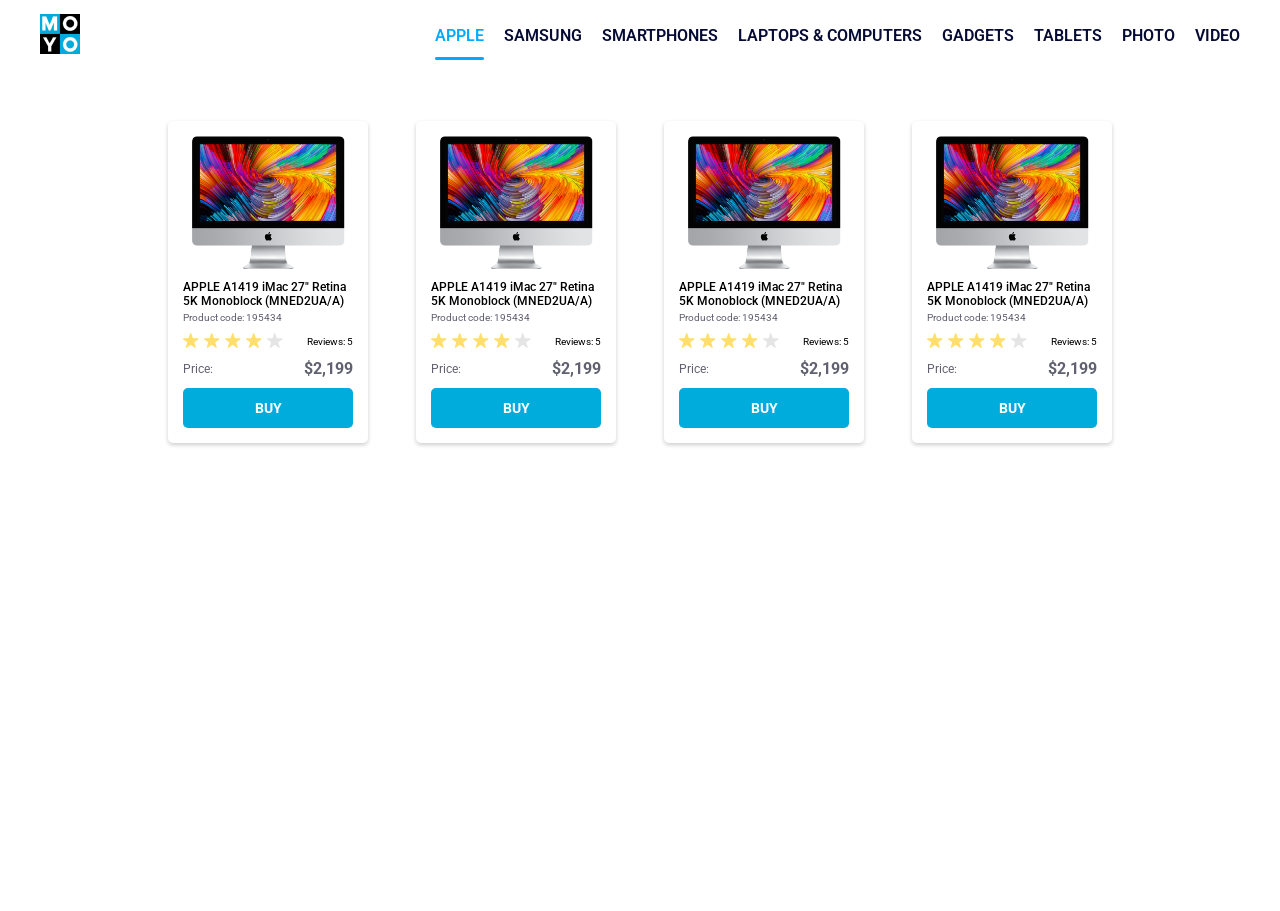
==== docs/index.html @ f190ed0e "subindo projeto" ====
<!doctype html>
<html lang="en">
  <head>
    <meta charset="UTF-8" />
    <meta
      name="viewport"
      content="width=device-width, initial-scale=1.0"
    />
    <title>Catalog</title>

    <link
      rel="preconnect"
      href="https://fonts.gstatic.com"
    />
    <link
      href="https://fonts.googleapis.com/css2?family=Roboto:wght@400;500;700&amp;display=swap"
      rel="stylesheet"
    />

    <!-- IMPORTANTE: usar o CSS compilado -->
    <link
      rel="stylesheet"
      href="layout_catalog.13c6ce08.css"
    />
  </head>

  <body>
    <!-- ================= HEADER ================= -->

    <header class="header">
      <nav class="header__nav">
        <div class="header__logo">
          <img
            src="logo.31af4e23.png"
            alt="MOYO logo"
          />
        </div>

        <ul class="links">
          <li>
            <a
              href="#"
              class="links__link is-active"
            >
              apple
            </a>
          </li>
          <li>
            <a
              href="#"
              class="links__link"
            >
              samsung
            </a>
          </li>
          <li>
            <a
              href="#"
              class="links__link"
            >
              smartphones
            </a>
          </li>
          <li>
            <a
              href="#"
              class="links__link"
              data-qa="nav-hover"
            >
              laptops &amp; computers
            </a>
          </li>
          <li>
            <a
              href="#"
              class="links__link"
            >
              gadgets
            </a>
          </li>
          <li>
            <a
              href="#"
              class="links__link"
            >
              tablets
            </a>
          </li>
          <li>
            <a
              href="#"
              class="links__link"
            >
              photo
            </a>
          </li>
          <li>
            <a
              href="#"
              class="links__link"
            >
              video
            </a>
          </li>
        </ul>
      </nav>
    </header>

    <!-- ================= MAIN ================= -->

    <main>
      <!-- ===== CARD 1 (com data-qa exigido) ===== -->
      <article
        class="card"
        data-qa="card"
      >
        <div class="card__image"></div>

        <div class="card__content">
          <p class="card__title">
            APPLE A1419 iMac 27" Retina
            <br />
            5K Monoblock (MNED2UA/A)
          </p>

          <p class="card__product-code">Product code: 195434</p>
        </div>

        <div class="card__stars">
          <div class="card__stars-box">
            <div class="card__star card__star--active"></div>
            <div class="card__star card__star--active"></div>
            <div class="card__star card__star--active"></div>
            <div class="card__star card__star--active"></div>
            <div class="card__star"></div>
          </div>

          <p class="card__review">Reviews: 5</p>
        </div>

        <div class="card__price-wrapper">
          <p class="card__price-label">Price:</p>
          <p class="card__price-value">$2,199</p>
        </div>

        <a
          href="#"
          class="card__button"
          data-qa="card-hover"
        >
          BUY
        </a>
      </article>

      <!-- ===== OUTROS CARDS (sem data-qa extra) ===== -->

      <article class="card">
        <div class="card__image"></div>
        <div class="card__content">
          <p class="card__title">
            APPLE A1419 iMac 27" Retina
            <br />
            5K Monoblock (MNED2UA/A)
          </p>
          <p class="card__product-code">Product code: 195434</p>
        </div>
        <div class="card__stars">
          <div class="card__stars-box">
            <div class="card__star card__star--active"></div>
            <div class="card__star card__star--active"></div>
            <div class="card__star card__star--active"></div>
            <div class="card__star card__star--active"></div>
            <div class="card__star"></div>
          </div>
          <p class="card__review">Reviews: 5</p>
        </div>
        <div class="card__price-wrapper">
          <p class="card__price-label">Price:</p>
          <p class="card__price-value">$2,199</p>
        </div>
        <a
          href="#"
          class="card__button"
        >
          BUY
        </a>
      </article>

      <article class="card">
        <div class="card__image"></div>
        <div class="card__content">
          <p class="card__title">
            APPLE A1419 iMac 27" Retina
            <br />
            5K Monoblock (MNED2UA/A)
          </p>
          <p class="card__product-code">Product code: 195434</p>
        </div>
        <div class="card__stars">
          <div class="card__stars-box">
            <div class="card__star card__star--active"></div>
            <div class="card__star card__star--active"></div>
            <div class="card__star card__star--active"></div>
            <div class="card__star card__star--active"></div>
            <div class="card__star"></div>
          </div>
          <p class="card__review">Reviews: 5</p>
        </div>
        <div class="card__price-wrapper">
          <p class="card__price-label">Price:</p>
          <p class="card__price-value">$2,199</p>
        </div>
        <a
          href="#"
          class="card__button"
        >
          BUY
        </a>
      </article>

      <article class="card">
        <div class="card__image"></div>
        <div class="card__content">
          <p class="card__title">
            APPLE A1419 iMac 27" Retina
            <br />
            5K Monoblock (MNED2UA/A)
          </p>
          <p class="card__product-code">Product code: 195434</p>
        </div>
        <div class="card__stars">
          <div class="card__stars-box">
            <div class="card__star card__star--active"></div>
            <div class="card__star card__star--active"></div>
            <div class="card__star card__star--active"></div>
            <div class="card__star card__star--active"></div>
            <div class="card__star"></div>
          </div>
          <p class="card__review">Reviews: 5</p>
        </div>
        <div class="card__price-wrapper">
          <p class="card__price-label">Price:</p>
          <p class="card__price-value">$2,199</p>
        </div>
        <a
          href="#"
          class="card__button"
        >
          BUY
        </a>
      </article>
    </main>
  </body>
</html>
---- docs/layout_catalog.13c6ce08.css ----
* {
  box-sizing: border-box;
}

body {
  width: 100%;
  margin: 0;
  padding: 0;
}

.header {
  box-sizing: border-box;
}

.header__nav {
  justify-content: space-between;
  align-items: center;
  width: 100%;
  padding: 10px 40px;
  display: flex;
}

@media screen and (width >= 424px) and (width <= 539px) {
  .nav-links {
    flex-flow: column wrap;
    justify-content: center;
    align-items: center;
    padding: 10px 20px;
  }
}

@media screen and (height >= 540px) and (width <= 768px) {
  .nav-links {
    flex-flow: column wrap;
    justify-content: center;
    align-items: center;
    padding: 10px 20px;
  }
}

.links {
  text-transform: uppercase;
  flex-wrap: wrap;
  justify-content: center;
  gap: 20px;
  padding: 0;
  font-family: Roboto, sans-serif;
  font-weight: 600;
  list-style: none;
  display: flex;
}

.links__link {
  color: #060b35;
  padding: 10px 0;
  text-decoration: none;
  transition: color 0.3s;
  position: relative;
}

.links__link.is-active {
  color: #0af;
}

.links__link.is-active:after {
  content: '';
  background-color: #0af;
  border-radius: 2px;
  width: 100%;
  height: 3px;
  position: absolute;
  bottom: -5px;
  left: 0;
}

.links__link:hover {
  color: #00acdc;
}

main {
  grid-template-columns: repeat(1, 200px);
  justify-content: center;
  align-items: start;
  gap: 46px 48px;
  min-height: calc(100vh - 60px);
  padding: 50px 40px;
  display: grid;
  overflow: visible;
}

@media (width >= 488px) {
  main {
    grid-template-columns: repeat(2, 200px);
  }
}

@media (width >= 768px) {
  main {
    grid-template-columns: repeat(3, 200px);
  }
}

@media (width >= 1024px) {
  main {
    grid-template-columns: repeat(4, 200px);
  }
}

.card {
  transform-origin: center;
  border-radius: 5px;
  flex-direction: column;
  justify-content: space-around;
  align-items: center;
  gap: 10px;
  width: 200px;
  padding: 15px;
  transition: transform 0.3s;
  display: flex;
  box-shadow: 0 2px 4px #0003;
}

.card:hover {
  z-index: 1;
  transform: scale(1.2);
}

.card__image {
  background-image: url('imac.04d6fc2d.jpeg');
  background-repeat: no-repeat;
  background-size: contain;
  width: 160px;
  height: 134px;
}

.card__content {
  flex-direction: column;
  gap: 4px;
  width: 100%;
  display: flex;
}

.card__title {
  margin: 0;
  font-family: Roboto, sans-serif;
  font-size: 12px;
  font-weight: 500;
  transition: color 0.3s;
}

.card:hover .card__title {
  color: #34568b;
}

.card__product-code {
  color: #616070;
  margin: 0;
  font-family: Roboto, sans-serif;
  font-size: 10px;
  font-weight: 400;
}

.card__stars {
  justify-content: space-between;
  align-items: center;
  width: 100%;
  display: flex;
}

.card__stars-box {
  gap: 5px;
  display: flex;
}

.card__star {
  background-image: url('star.7fc9e805.svg');
  background-repeat: no-repeat;
  background-size: contain;
  width: 16px;
  height: 16px;
}

.card__star--active {
  background-image: url('star-active.ab9dc390.svg');
}

.card__review {
  margin: 0;
  font-family: Roboto, sans-serif;
  font-size: 10px;
  font-weight: 400;
}

.card__price-wrapper {
  justify-content: space-between;
  align-items: center;
  width: 100%;
  display: flex;
}

.card__price-label {
  color: #616070;
  margin: 0;
  font-family: Roboto, sans-serif;
  font-size: 12px;
  font-weight: 400;
}

.card__price-value {
  color: #616070;
  margin: 0;
  font-family: Roboto, sans-serif;
  font-size: 16px;
  font-weight: 700;
}

.card__button {
  color: #fff;
  background-color: #00acdc;
  border-radius: 5px;
  justify-content: center;
  align-items: center;
  width: 100%;
  height: 40px;
  font-family: Roboto, sans-serif;
  font-size: 14px;
  font-weight: 700;
  text-decoration: none;
  transition: all 0.3s;
  display: flex;
}

.card__button:hover {
  color: #00acdc;
  background-color: #fff;
  border: 1px solid #00acdc;
}
/*# sourceMappingURL=layout_catalog.13c6ce08.css.map */
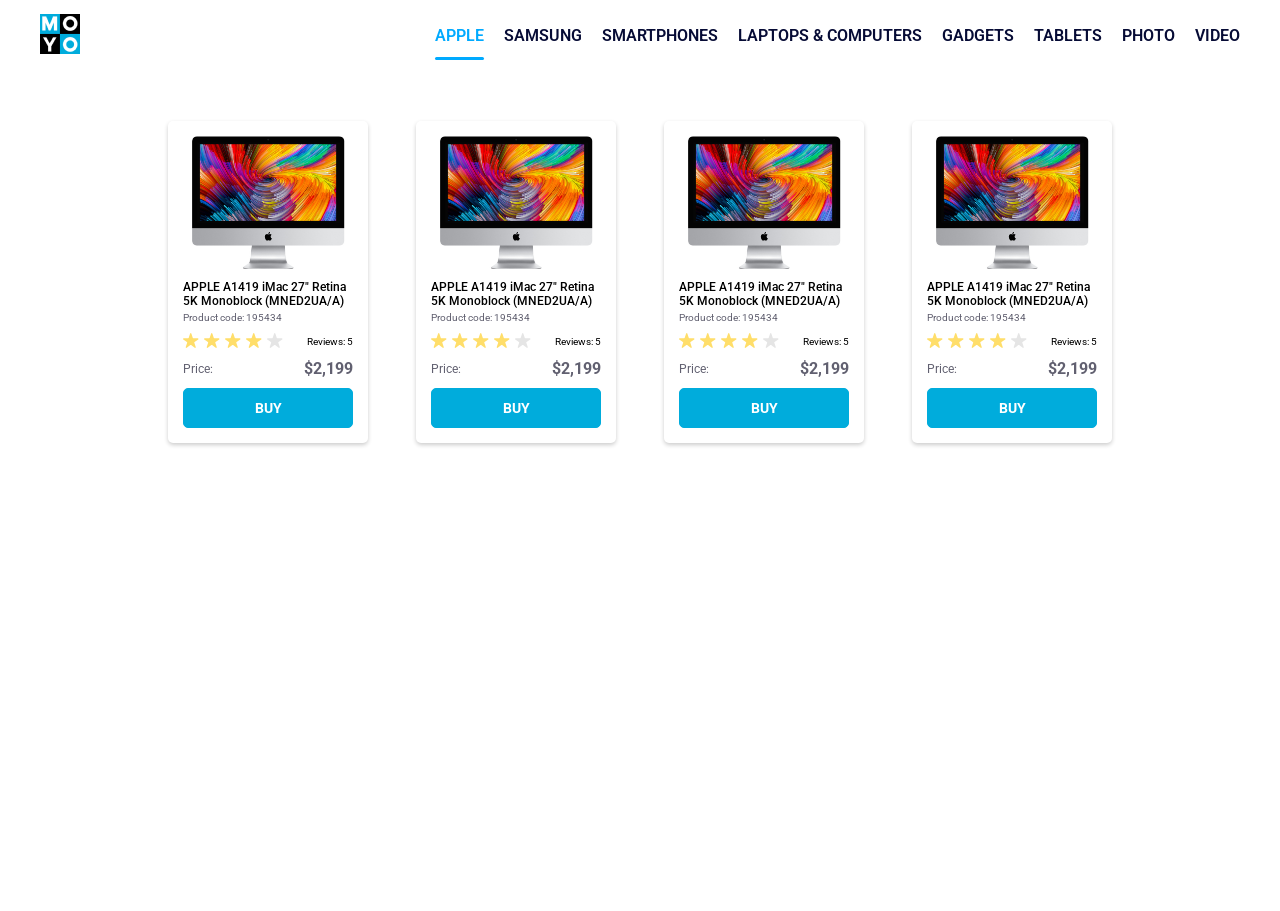
==== commit 02f5110d: "subindo estilos" ====
--- a/docs/index.html
+++ b/docs/index.html
@@ -20,7 +20,7 @@
     <!-- IMPORTANTE: usar o CSS compilado -->
     <link
       rel="stylesheet"
-      href="layout_catalog.13c6ce08.css"
+      href="layout_catalog.f5bddfd6.css"
     />
   </head>
 
--- a/docs/layout_catalog.f5bddfd6.css
+++ b/docs/layout_catalog.f5bddfd6.css
@@ -0,0 +1,238 @@
+* {
+  box-sizing: border-box;
+}
+
+body {
+  width: 100%;
+  margin: 0;
+  padding: 0;
+}
+
+.header {
+  box-sizing: border-box;
+}
+
+.header__nav {
+  justify-content: space-between;
+  align-items: center;
+  width: 100%;
+  padding: 10px 40px;
+  display: flex;
+}
+
+@media screen and (width >= 424px) and (width <= 539px) {
+  .nav-links {
+    flex-flow: column wrap;
+    justify-content: center;
+    align-items: center;
+    padding: 10px 20px;
+  }
+}
+
+@media screen and (height >= 540px) and (width <= 768px) {
+  .nav-links {
+    flex-flow: column wrap;
+    justify-content: center;
+    align-items: center;
+    padding: 10px 20px;
+  }
+}
+
+.links {
+  text-transform: uppercase;
+  flex-wrap: wrap;
+  justify-content: center;
+  gap: 20px;
+  padding: 0;
+  font-family: Roboto, sans-serif;
+  font-weight: 600;
+  list-style: none;
+  display: flex;
+}
+
+.links__link {
+  color: #060b35;
+  padding: 10px 0;
+  text-decoration: none;
+  transition: color 0.3s;
+  position: relative;
+}
+
+.links__link.is-active {
+  color: #0af;
+}
+
+.links__link.is-active:after {
+  content: '';
+  background-color: #0af;
+  border-radius: 2px;
+  width: 100%;
+  height: 3px;
+  position: absolute;
+  bottom: -5px;
+  left: 0;
+}
+
+.links__link:hover {
+  color: #00acdc;
+}
+
+main {
+  grid-template-columns: repeat(1, 200px);
+  justify-content: center;
+  align-items: start;
+  gap: 46px 48px;
+  min-height: calc(100vh - 60px);
+  padding: 50px 40px;
+  display: grid;
+  overflow: visible;
+}
+
+@media (width >= 488px) {
+  main {
+    grid-template-columns: repeat(2, 200px);
+  }
+}
+
+@media (width >= 768px) {
+  main {
+    grid-template-columns: repeat(3, 200px);
+  }
+}
+
+@media (width >= 1024px) {
+  main {
+    grid-template-columns: repeat(4, 200px);
+  }
+}
+
+.card {
+  transform-origin: center;
+  border-radius: 5px;
+  flex-direction: column;
+  justify-content: space-around;
+  align-items: center;
+  gap: 10px;
+  width: 200px;
+  padding: 15px;
+  transition: transform 0.3s;
+  display: flex;
+  box-shadow: 0 2px 4px #0003;
+}
+
+.card:hover {
+  z-index: 1;
+  transform: scale(1.2);
+}
+
+.card__image {
+  background-image: url('imac.04d6fc2d.jpeg');
+  background-repeat: no-repeat;
+  background-size: contain;
+  width: 160px;
+  height: 134px;
+}
+
+.card__content {
+  flex-direction: column;
+  gap: 4px;
+  width: 100%;
+  display: flex;
+}
+
+.card__title {
+  margin: 0;
+  font-family: Roboto, sans-serif;
+  font-size: 12px;
+  font-weight: 500;
+  transition: color 0.3s;
+}
+
+.card:hover .card__title {
+  color: #34568b;
+}
+
+.card__product-code {
+  color: #616070;
+  margin: 0;
+  font-family: Roboto, sans-serif;
+  font-size: 10px;
+  font-weight: 400;
+}
+
+.card__stars {
+  justify-content: space-between;
+  align-items: center;
+  width: 100%;
+  display: flex;
+}
+
+.card__stars-box {
+  gap: 5px;
+  display: flex;
+}
+
+.card__star {
+  background-image: url('star.7fc9e805.svg');
+  background-repeat: no-repeat;
+  background-size: contain;
+  width: 16px;
+  height: 16px;
+}
+
+.card__star--active {
+  background-image: url('star-active.ab9dc390.svg');
+}
+
+.card__review {
+  margin: 0;
+  font-family: Roboto, sans-serif;
+  font-size: 10px;
+  font-weight: 400;
+}
+
+.card__price-wrapper {
+  justify-content: space-between;
+  align-items: center;
+  width: 100%;
+  display: flex;
+}
+
+.card__price-label {
+  color: #616070;
+  margin: 0;
+  font-family: Roboto, sans-serif;
+  font-size: 12px;
+  font-weight: 400;
+}
+
+.card__price-value {
+  color: #616070;
+  margin: 0;
+  font-family: Roboto, sans-serif;
+  font-size: 16px;
+  font-weight: 700;
+}
+
+.card__button {
+  color: #fff;
+  background-color: #00acdc;
+  border: 1px solid #00acdc;
+  border-radius: 5px;
+  justify-content: center;
+  align-items: center;
+  width: 100%;
+  height: 40px;
+  font-family: Roboto, sans-serif;
+  font-size: 14px;
+  font-weight: 700;
+  text-decoration: none;
+  transition: all 0.3s;
+  display: flex;
+}
+
+.card__button:hover {
+  color: #00acdc;
+  background-color: #fff;
+}
+/*# sourceMappingURL=layout_catalog.f5bddfd6.css.map */
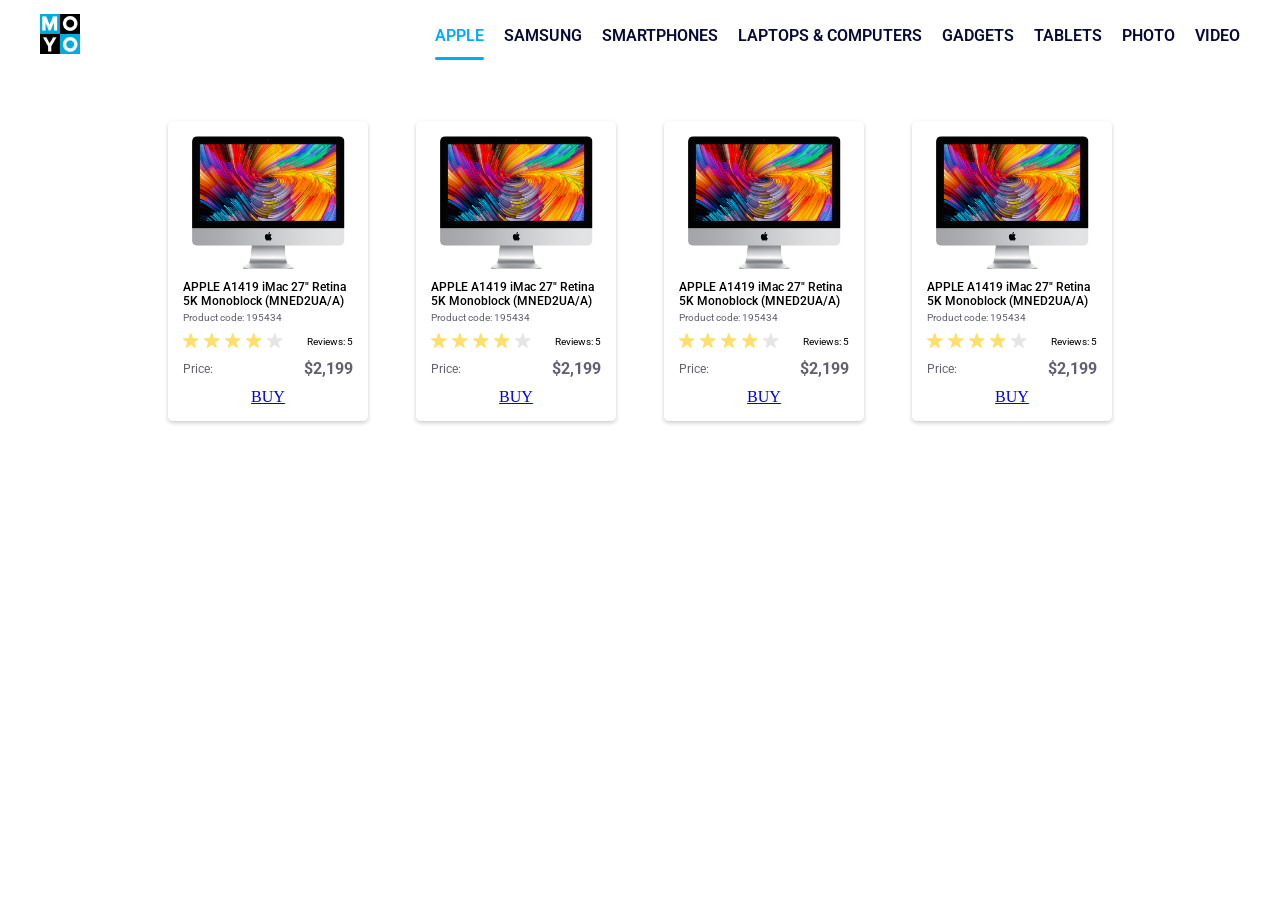
==== commit b3fa7b02: "arumando estilos" ====
--- a/docs/index.html
+++ b/docs/index.html
@@ -20,7 +20,7 @@
     <!-- IMPORTANTE: usar o CSS compilado -->
     <link
       rel="stylesheet"
-      href="layout_catalog.f5bddfd6.css"
+      href="layout_catalog.08e7cfdb.css"
     />
   </head>
 
--- a/docs/layout_catalog.08e7cfdb.css
+++ b/docs/layout_catalog.08e7cfdb.css
@@ -0,0 +1,245 @@
+* {
+  box-sizing: border-box;
+}
+
+body {
+  width: 100%;
+  margin: 0;
+  padding: 0;
+}
+
+.header {
+  box-sizing: border-box;
+}
+
+.header__nav {
+  display: flex;
+  align-items: center;
+  justify-content: space-between;
+
+  width: 100%;
+  padding: 10px 40px;
+}
+
+.links {
+  display: flex;
+  flex-wrap: wrap;
+  gap: 20px;
+  justify-content: center;
+
+  padding: 0;
+
+  font-family: Roboto, sans-serif;
+  font-weight: 600;
+  text-transform: uppercase;
+  list-style: none;
+}
+
+.links__link {
+  position: relative;
+
+  padding: 10px 0;
+
+  color: #060b35;
+  text-decoration: none;
+
+  transition: color 0.3s;
+}
+
+.links__link.is-active {
+  color: #0af;
+}
+
+.links__link.is-active::after {
+  content: '';
+
+  position: absolute;
+  bottom: -5px;
+  left: 0;
+
+  width: 100%;
+  height: 3px;
+  border-radius: 2px;
+
+  background-color: #0af;
+}
+
+.links__link:hover {
+  color: #00acdc;
+}
+
+main {
+  overflow: visible;
+  display: grid;
+  grid-template-columns: repeat(1, 200px);
+  gap: 46px 48px;
+  align-items: start;
+  justify-content: center;
+
+  min-height: calc(100vh - 60px);
+  padding: 50px 40px;
+}
+
+@media screen and (min-width: 488px) {
+  main {
+    grid-template-columns: repeat(2, 200px);
+  }
+}
+
+@media screen and (min-width: 768px) {
+  main {
+    grid-template-columns: repeat(3, 200px);
+  }
+}
+
+@media screen and (min-width: 1024px) {
+  main {
+    grid-template-columns: repeat(4, 200px);
+  }
+}
+
+.card {
+  position: relative;
+  transform-origin: center;
+
+  display: flex;
+  flex-direction: column;
+  gap: 10px;
+  align-items: center;
+  justify-content: space-around;
+
+  width: 200px;
+  padding: 15px;
+  border-radius: 5px;
+
+  box-shadow: 0 2px 4px #0003;
+
+  transition: transform 0.3s;
+}
+
+.card:hover {
+  z-index: 1;
+  transform: scale(1.2);
+}
+
+.card__image {
+  width: 160px;
+  height: 134px;
+
+  background-image: url('imac.04d6fc2d.jpeg');
+  background-repeat: no-repeat;
+  background-size: contain;
+}
+
+.card__content {
+  display: flex;
+  flex-direction: column;
+  gap: 4px;
+  width: 100%;
+}
+
+.card__title {
+  margin: 0;
+
+  font-family: Roboto, sans-serif;
+  font-size: 12px;
+  font-weight: 500;
+
+  transition: color 0.3s;
+}
+
+.card:hover .card__title {
+  color: #34568b;
+}
+
+.card__product-code {
+  margin: 0;
+
+  font-family: Roboto, sans-serif;
+  font-size: 10px;
+  font-weight: 400;
+  color: #616070;
+}
+
+.card__stars {
+  display: flex;
+  align-items: center;
+  justify-content: space-between;
+  width: 100%;
+}
+
+.card__stars-box {
+  display: flex;
+  gap: 5px;
+}
+
+.card__star {
+  width: 16px;
+  height: 16px;
+
+  background-image: url('star.7fc9e805.svg');
+  background-repeat: no-repeat;
+  background-size: contain;
+}
+
+.card__star--active {
+  background-image: url('star-active.ab9dc390.svg');
+}
+
+.card__review {
+  margin: 0;
+  font-family: Roboto, sans-serif;
+  font-size: 10px;
+  font-weight: 400;
+}
+
+.card__price-wrapper {
+  display: flex;
+  align-items: center;
+  justify-content: space-between;
+  width: 100%;
+}
+
+.card__price-label {
+  margin: 0;
+
+  font-family: Roboto, sans-serif;
+  font-size: 12px;
+  font-weight: 400;
+  color: #616070;
+}
+
+.card__price-value {
+  margin: 0;
+
+  font-family: Roboto, sans-serif;
+  font-size: 16px;
+  font-weight: 700;
+  color: #616070;
+}
+
+.card_button {
+  display: flex;
+  align-items: center;
+  justify-content: center;
+
+  width: 100%;
+  height: 40px;
+  border: 1px solid #00acdc;
+  border-radius: 5px;
+
+  font-family: Roboto, sans-serif;
+  font-size: 14px;
+  font-weight: 700;
+  color: #fff;
+  text-decoration: none;
+
+  background-color: #00acdc;
+
+  transition: all 0.3s;
+}
+
+.card_button:hover {
+  color: #00acdc;
+  background-color: #fff;
+}
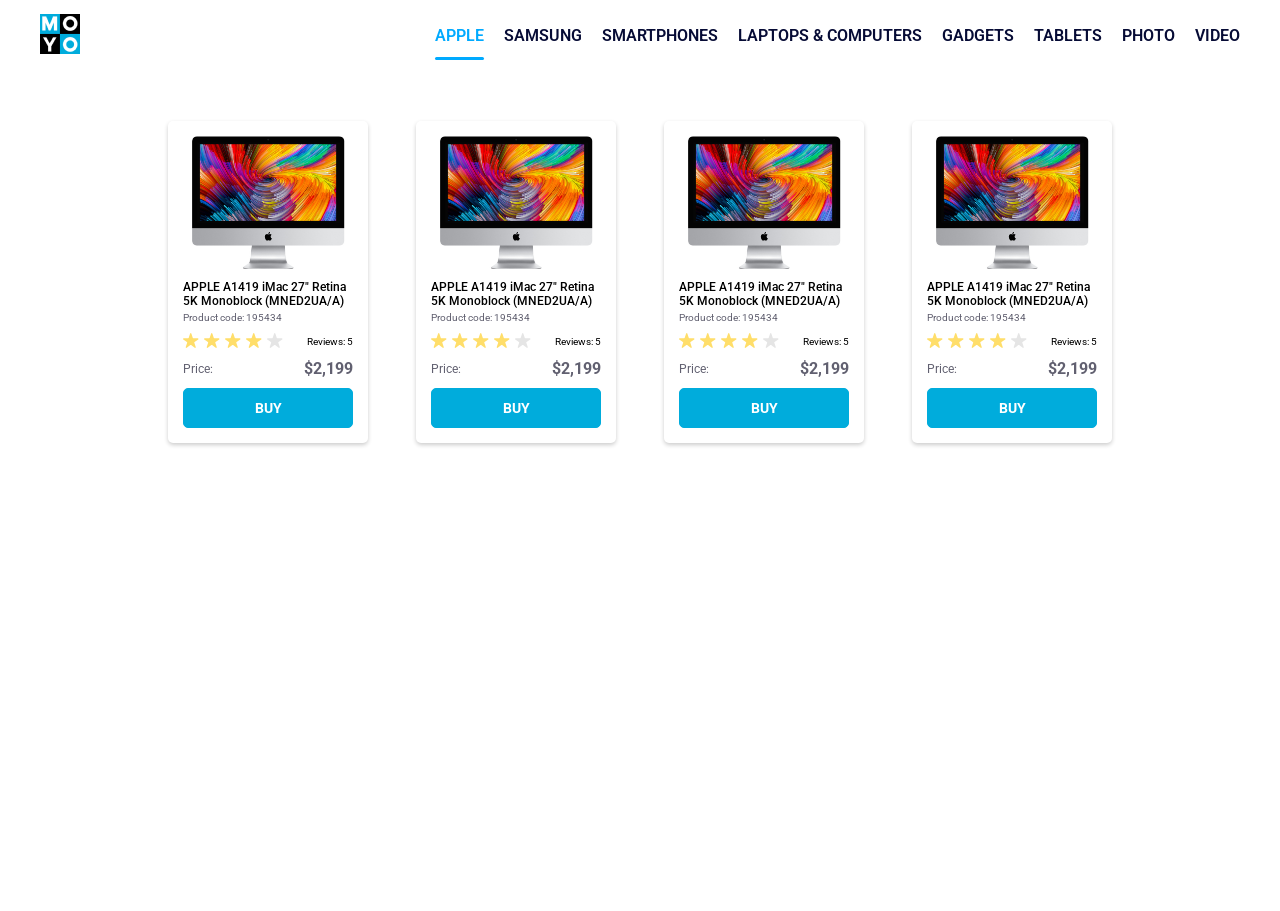
==== commit 3798daca: "tentando denovo" ====
--- a/docs/index.html
+++ b/docs/index.html
@@ -20,7 +20,7 @@
     <!-- IMPORTANTE: usar o CSS compilado -->
     <link
       rel="stylesheet"
-      href="layout_catalog.08e7cfdb.css"
+      href="layout_catalog.e04fd8db.css"
     />
   </head>
 
--- a/docs/layout_catalog.e04fd8db.css
+++ b/docs/layout_catalog.e04fd8db.css
@@ -0,0 +1,245 @@
+* {
+  box-sizing: border-box;
+}
+
+body {
+  width: 100%;
+  margin: 0;
+  padding: 0;
+}
+
+.header {
+  box-sizing: border-box;
+}
+
+.header__nav {
+  display: flex;
+  align-items: center;
+  justify-content: space-between;
+
+  width: 100%;
+  padding: 10px 40px;
+}
+
+.links {
+  display: flex;
+  flex-wrap: wrap;
+  gap: 20px;
+  justify-content: center;
+
+  padding: 0;
+
+  font-family: Roboto, sans-serif;
+  font-weight: 600;
+  text-transform: uppercase;
+  list-style: none;
+}
+
+.links__link {
+  position: relative;
+
+  padding: 10px 0;
+
+  color: #060b35;
+  text-decoration: none;
+
+  transition: color 0.3s;
+}
+
+.links__link.is-active {
+  color: #0af;
+}
+
+.links__link.is-active::after {
+  content: '';
+
+  position: absolute;
+  bottom: -5px;
+  left: 0;
+
+  width: 100%;
+  height: 3px;
+  border-radius: 2px;
+
+  background-color: #0af;
+}
+
+.links__link:hover {
+  color: #00acdc;
+}
+
+main {
+  overflow: visible;
+  display: grid;
+  grid-template-columns: repeat(1, 200px);
+  gap: 46px 48px;
+  align-items: start;
+  justify-content: center;
+
+  min-height: calc(100vh - 60px);
+  padding: 50px 40px;
+}
+
+@media screen and (min-width: 488px) {
+  main {
+    grid-template-columns: repeat(2, 200px);
+  }
+}
+
+@media screen and (min-width: 768px) {
+  main {
+    grid-template-columns: repeat(3, 200px);
+  }
+}
+
+@media screen and (min-width: 1024px) {
+  main {
+    grid-template-columns: repeat(4, 200px);
+  }
+}
+
+.card {
+  position: relative;
+  transform-origin: center;
+
+  display: flex;
+  flex-direction: column;
+  gap: 10px;
+  align-items: center;
+  justify-content: space-around;
+
+  width: 200px;
+  padding: 15px;
+  border-radius: 5px;
+
+  box-shadow: 0 2px 4px #0003;
+
+  transition: transform 0.3s;
+}
+
+.card:hover {
+  z-index: 1;
+  transform: scale(1.2);
+}
+
+.card__image {
+  width: 160px;
+  height: 134px;
+
+  background-image: url('imac.04d6fc2d.jpeg');
+  background-repeat: no-repeat;
+  background-size: contain;
+}
+
+.card__content {
+  display: flex;
+  flex-direction: column;
+  gap: 4px;
+  width: 100%;
+}
+
+.card__title {
+  margin: 0;
+
+  font-family: Roboto, sans-serif;
+  font-size: 12px;
+  font-weight: 500;
+
+  transition: color 0.3s;
+}
+
+.card:hover .card__title {
+  color: #34568b;
+}
+
+.card__product-code {
+  margin: 0;
+
+  font-family: Roboto, sans-serif;
+  font-size: 10px;
+  font-weight: 400;
+  color: #616070;
+}
+
+.card__stars {
+  display: flex;
+  align-items: center;
+  justify-content: space-between;
+  width: 100%;
+}
+
+.card__stars-box {
+  display: flex;
+  gap: 5px;
+}
+
+.card__star {
+  width: 16px;
+  height: 16px;
+
+  background-image: url('star.7fc9e805.svg');
+  background-repeat: no-repeat;
+  background-size: contain;
+}
+
+.card__star--active {
+  background-image: url('star-active.ab9dc390.svg');
+}
+
+.card__review {
+  margin: 0;
+  font-family: Roboto, sans-serif;
+  font-size: 10px;
+  font-weight: 400;
+}
+
+.card__price-wrapper {
+  display: flex;
+  align-items: center;
+  justify-content: space-between;
+  width: 100%;
+}
+
+.card__price-label {
+  margin: 0;
+  
+  font-family: Roboto, sans-serif;
+  font-size: 12px;
+  font-weight: 400;
+  color: #616070;
+}
+
+.card__price-value {
+  margin: 0;
+
+  font-family: Roboto, sans-serif;
+  font-size: 16px;
+  font-weight: 700;
+  color: #616070;
+}
+
+.card__button {
+  display: flex;
+  align-items: center;
+  justify-content: center;
+
+  width: 100%;
+  height: 40px;
+  border: 1px solid #00acdc;
+  border-radius: 5px;
+
+  font-family: Roboto, sans-serif;
+  font-size: 14px;
+  font-weight: 700;
+  color: #fff;
+  text-decoration: none;
+
+  background-color: #00acdc;
+
+  transition: all 0.3s;
+}
+
+.card__button:hover {
+  color: #00acdc;
+  background-color: #fff;
+}
